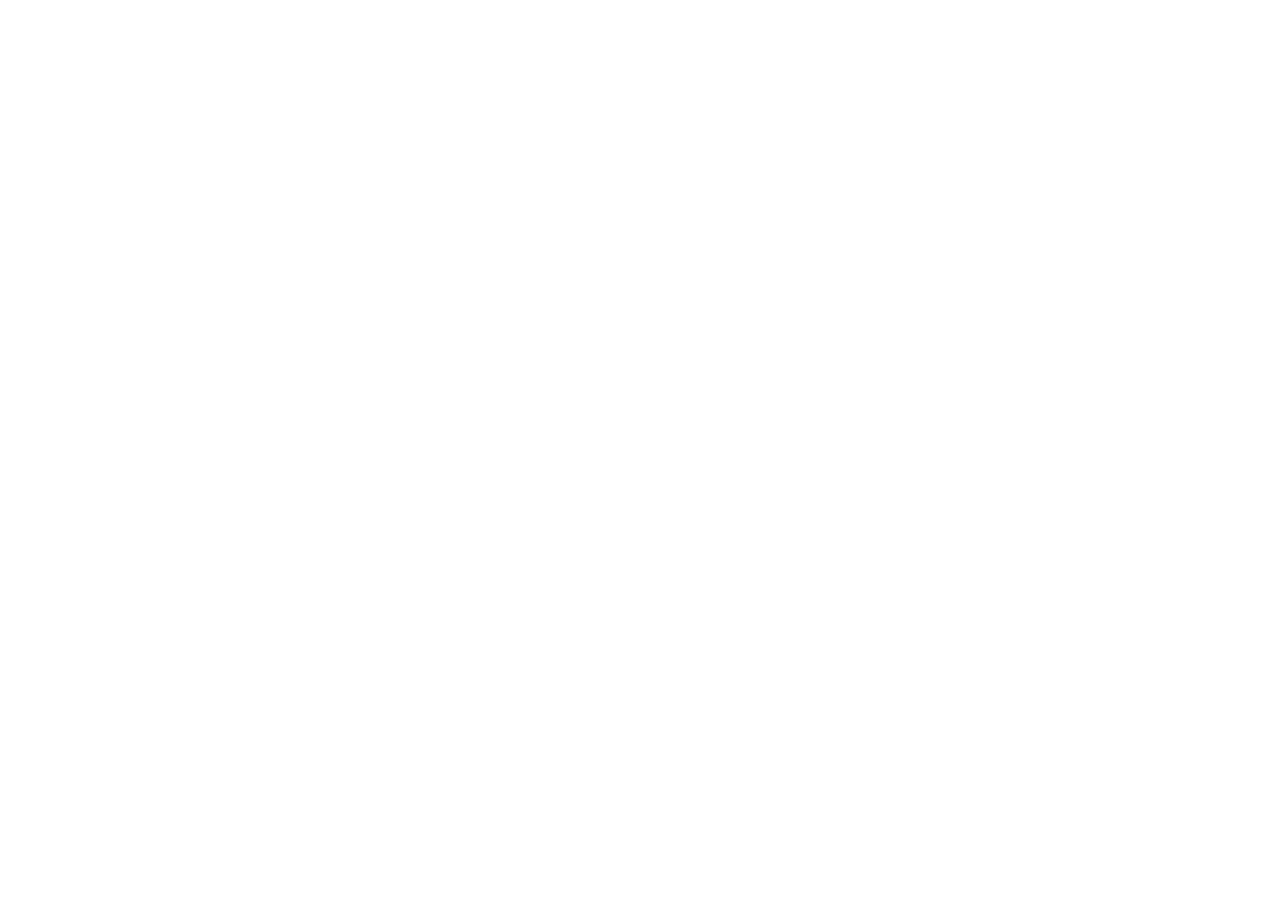
==== index.html @ 27d2688a "Initial commit" ====
<!DOCTYPE html>
<html lang="en">

    <head>
        <meta charset="UTF-8">
        <meta http-equiv="X-UA-Compatible" content="IE=edge">
        <meta name="viewport" content="width=device-width, initial-scale=1.0">
        <title>Document</title>
    </head>

    <body>
    
    </body>

</html>
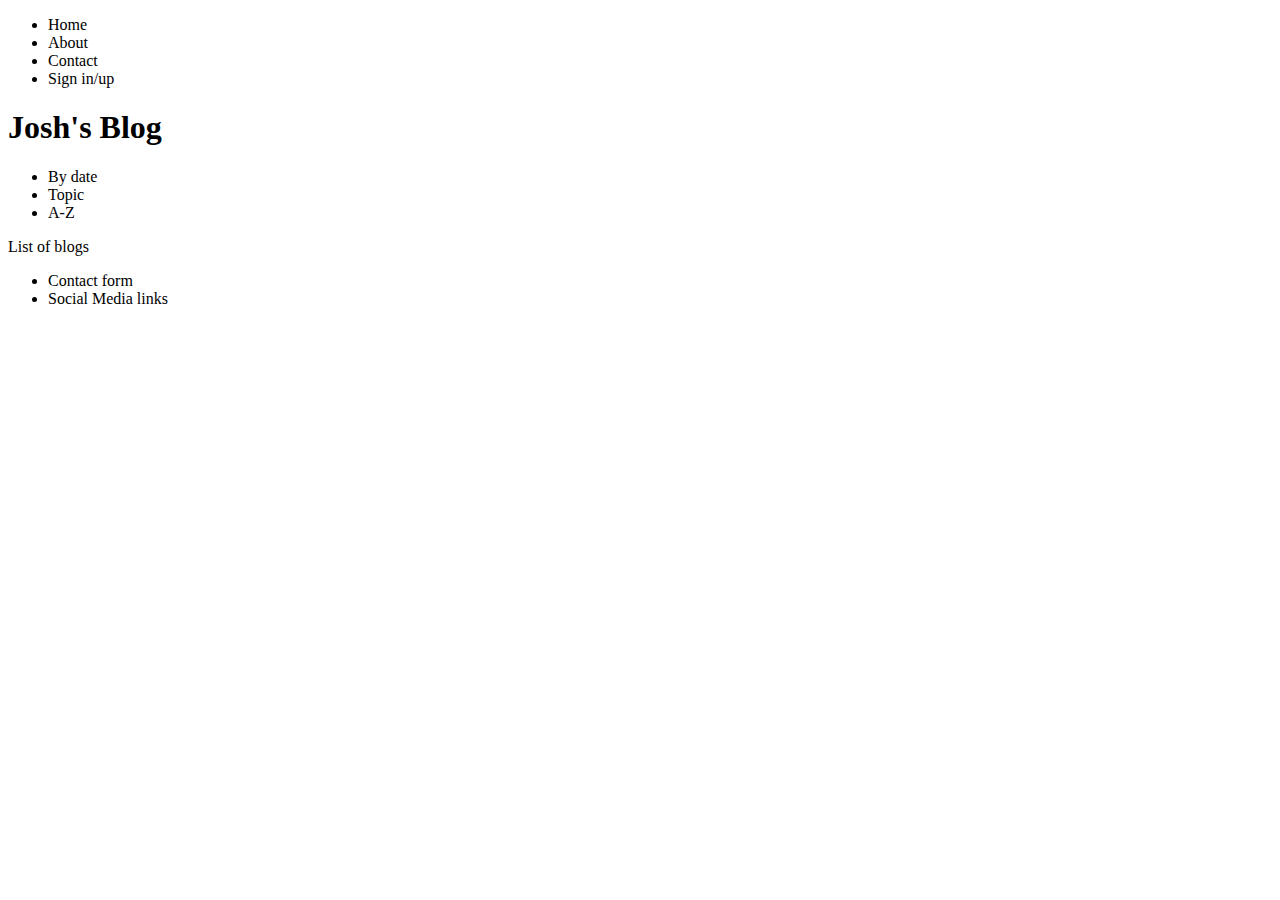
==== commit 1a78fec7: "Add basic homepage layout and list content" ====
--- a/index.html
+++ b/index.html
@@ -5,11 +5,50 @@
         <meta charset="UTF-8">
         <meta http-equiv="X-UA-Compatible" content="IE=edge">
         <meta name="viewport" content="width=device-width, initial-scale=1.0">
-        <title>Document</title>
+        <meta name="description" content="#"> 
+        <meta name="keywords" content="#"> 
+        <meta name="author" content="#">
+
+        <!-- linked css file -->
+        <link href = "./assets/css/style.css" rel = "stylesheet">
+
+        <!-- favicon link to ensure its found by all browsers -->
+        <link href = "#" rel = "shortcut icon" type = "image/x-icon">
+
+        <title>Josh's Blog</title>
     </head>
 
     <body>
-    
+        <!-- header -->
+        <header>
+            <nav>
+                <ul class="vertical-list">
+                    <li>Home</li>
+                    <li>About</li>
+                    <li>Contact</li>
+                    <li>Sign in/up</li>
+                </ul>
+            </nav>
+            <!-- make the logo a link to home page -->
+            <h1>Josh's Blog</h1>
+        </header>
+        <!-- main section - blog selection -->
+        <main class="main--bg-blue-green">
+            <ul class="vertical-list">
+                <li>By date</li>
+                <li>Topic</li>
+                <li>A-Z</li>
+            </ul>
+            <div>
+                <p>List of blogs</p>
+            </div>
+        </main>
+        <!-- footer -->
+        <footer class="footer--bg-blue-black">
+            <ul class="vertical-list">
+                <li>Contact form</li>
+                <li>Social Media links</li>
+            </ul>
+        </footer>
     </body>
-
 </html>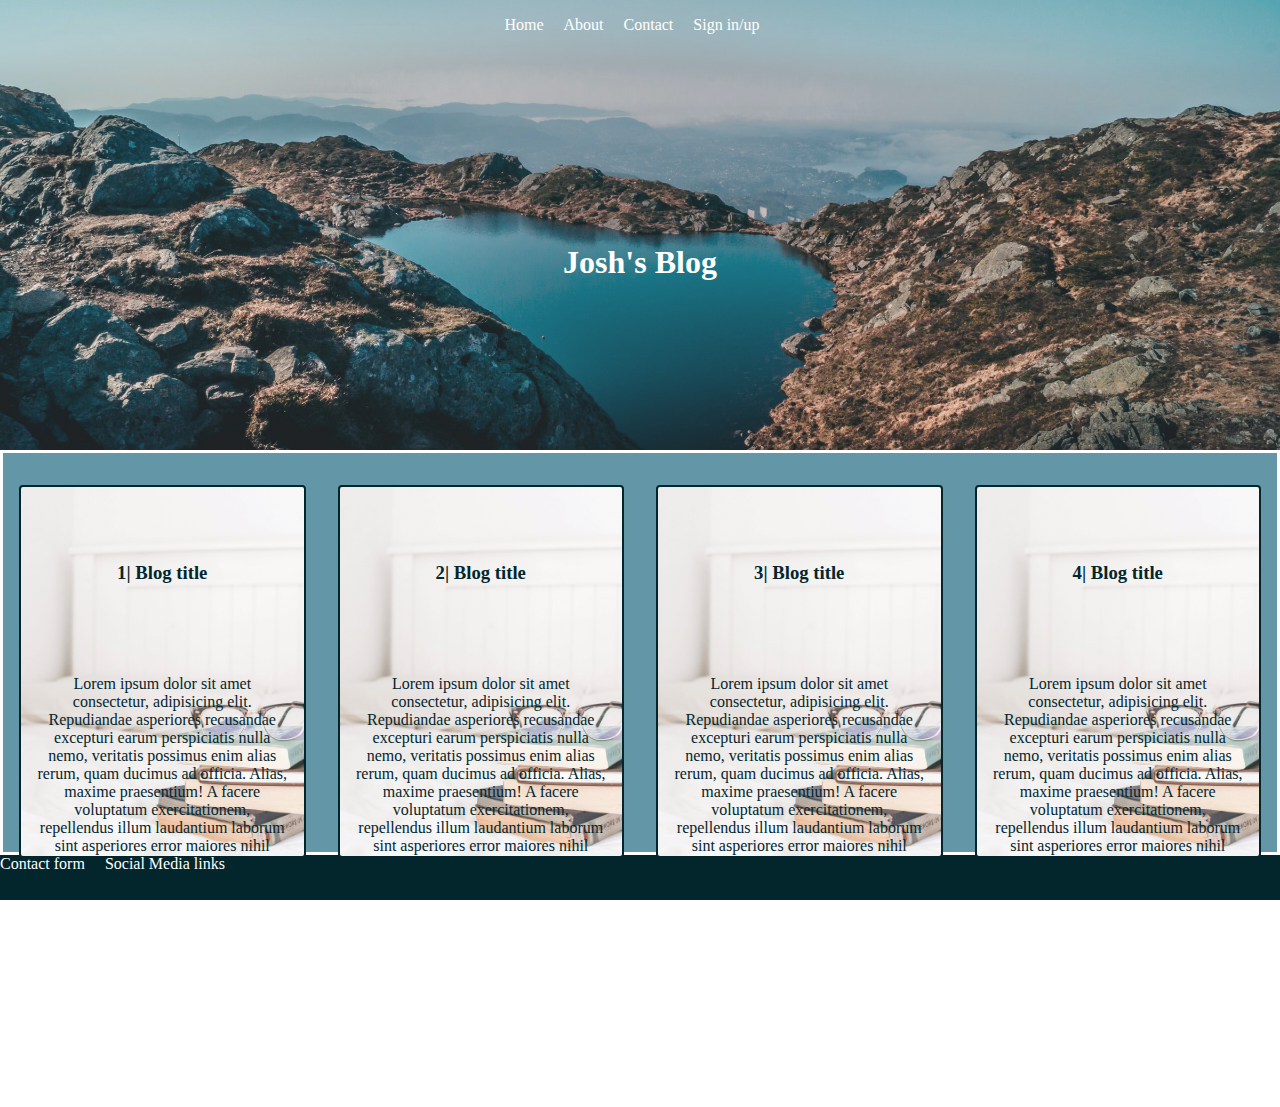
==== commit b76cb024: "Create and style basic blog tiles with background img" ====
--- a/index.html
+++ b/index.html
@@ -34,14 +34,33 @@
         </header>
         <!-- main section - blog selection -->
         <main class="main--bg-blue-green">
-            <ul class="vertical-list">
+            <!-- <ul class="vertical-list">
                 <li>By date</li>
                 <li>Topic</li>
                 <li>A-Z</li>
-            </ul>
-            <div>
-                <p>List of blogs</p>
+            </ul> -->
+            <!-- using css grid display for the titles -->
+            <div class="blog-tiles-container">
+                <!-- use JS to build these tiles from the full blog? -->
+                <div class="blog-tile">
+                    <!-- use role="img" and aria-label="Blog x image desc" instead of img with alt -->
+                    <h3>1| Blog title</h3>
+                    <p>Lorem ipsum dolor sit amet consectetur, adipisicing elit. Repudiandae asperiores recusandae excepturi earum perspiciatis nulla nemo, veritatis possimus enim alias rerum, quam ducimus ad officia. Alias, maxime praesentium! A facere voluptatum exercitationem, repellendus illum laudantium laborum sint asperiores error maiores nihil cum, officia libero voluptatibus adipisci harum commodi corrupti qui atque, id minus iusto! Expedita aperiam veritatis a aspernatur, nisi fuga enim soluta dolor commodi laboriosam. Tenetur, assumenda magni, alias saepe ex iste quasi aliquam fugiat qui quod quos quis, hic explicabo corrupti! Distinctio, porro voluptatem, voluptate at quisquam enim dolore fugit assumenda blanditiis nam quasi quibusdam asperiores, odit dolorem?</p>
+                </div>
+                <div class="blog-tile">
+                    <h3>2| Blog title</h3>
+                    <p>Lorem ipsum dolor sit amet consectetur, adipisicing elit. Repudiandae asperiores recusandae excepturi earum perspiciatis nulla nemo, veritatis possimus enim alias rerum, quam ducimus ad officia. Alias, maxime praesentium! A facere voluptatum exercitationem, repellendus illum laudantium laborum sint asperiores error maiores nihil cum, officia libero voluptatibus adipisci harum commodi corrupti qui atque, id minus iusto! Expedita aperiam veritatis a aspernatur, nisi fuga enim soluta dolor commodi laboriosam. Tenetur, assumenda magni, alias saepe ex iste quasi aliquam fugiat qui quod quos quis, hic explicabo corrupti! Distinctio, porro voluptatem, voluptate at quisquam enim dolore fugit assumenda blanditiis nam quasi quibusdam asperiores, odit dolorem?</p>
+                </div>
+                <div class="blog-tile">
+                    <h3>3| Blog title</h3>
+                    <p>Lorem ipsum dolor sit amet consectetur, adipisicing elit. Repudiandae asperiores recusandae excepturi earum perspiciatis nulla nemo, veritatis possimus enim alias rerum, quam ducimus ad officia. Alias, maxime praesentium! A facere voluptatum exercitationem, repellendus illum laudantium laborum sint asperiores error maiores nihil cum, officia libero voluptatibus adipisci harum commodi corrupti qui atque, id minus iusto! Expedita aperiam veritatis a aspernatur, nisi fuga enim soluta dolor commodi laboriosam. Tenetur, assumenda magni, alias saepe ex iste quasi aliquam fugiat qui quod quos quis, hic explicabo corrupti! Distinctio, porro voluptatem, voluptate at quisquam enim dolore fugit assumenda blanditiis nam quasi quibusdam asperiores, odit dolorem?</p>
+                </div>
+                <div class="blog-tile">
+                    <h3>4| Blog title</h3>
+                    <p>Lorem ipsum dolor sit amet consectetur, adipisicing elit. Repudiandae asperiores recusandae excepturi earum perspiciatis nulla nemo, veritatis possimus enim alias rerum, quam ducimus ad officia. Alias, maxime praesentium! A facere voluptatum exercitationem, repellendus illum laudantium laborum sint asperiores error maiores nihil cum, officia libero voluptatibus adipisci harum commodi corrupti qui atque, id minus iusto! Expedita aperiam veritatis a aspernatur, nisi fuga enim soluta dolor commodi laboriosam. Tenetur, assumenda magni, alias saepe ex iste quasi aliquam fugiat qui quod quos quis, hic explicabo corrupti! Distinctio, porro voluptatem, voluptate at quisquam enim dolore fugit assumenda blanditiis nam quasi quibusdam asperiores, odit dolorem?</p>
+                </div>
             </div>
+            
         </main>
         <!-- footer -->
         <footer class="footer--bg-blue-black">
--- a/assets/css/style.css
+++ b/assets/css/style.css
@@ -0,0 +1,126 @@
+/* ---------------------- IMPORTS */
+
+
+/* ---------------------- BASIC SETUP */
+
+*{
+    box-sizing: border-box;
+    padding: 0;
+    margin: 0;
+}
+
+body{
+    /* font-family: ; */
+    /* font-size: ; */
+    height: 100vh;
+}
+
+
+/* ---------------------- BG COLOURS */
+
+.main--bg-blue-green{
+    background-color: #6397a8;
+}
+
+.footer--bg-blue-black{
+    background-color: #03262d;
+}
+
+
+/* ---------------------- HEADER */
+
+/* Photo by <a href="https://unsplash.com/@lois184?utm_source=unsplash&utm_medium=referral&utm_content=creditCopyText">Louis Droege</a> on <a href="https://unsplash.com/s/photos/scenary?utm_source=unsplash&utm_medium=referral&utm_content=creditCopyText">Unsplash</a> */
+header{
+    height: 50vh;
+
+    background-image: linear-gradient(rgba(241, 251, 255, 0.1),rgba(241, 251, 255, 0.1)), url("../images/home-bg-img.jpg");
+    background-repeat: no-repeat;
+    background-size: cover;
+    background-position: center;
+
+    color: #fff;
+
+    display:grid;
+    grid-template-rows: 1fr 5fr;
+}
+
+header h1{
+    justify-self: center;
+    align-self: center;
+    
+}
+
+
+
+/* ---------------------- MAIN */
+
+main{
+    height: 45vh;
+    border: 3px solid #fff;
+    padding: 1em;
+
+}
+
+
+/* ---------------------- BLOG TILES */
+
+.blog-tiles-container{
+    display: grid;
+    grid-template-columns: repeat(4, 1fr);
+    gap: 2em;
+
+    padding-top: 1em;
+}
+
+/* using a reduced version of the blog image here */
+/* Photo by <a href="https://unsplash.com/@sincerelymedia?utm_source=unsplash&utm_medium=referral&utm_content=creditCopyText">Sincerely Media</a> on <a href="https://unsplash.com/?utm_source=unsplash&utm_medium=referral&utm_content=creditCopyText">Unsplash</a> */
+.blog-tile{
+
+    color: #03262d;
+    height: 60%;
+    overflow: hidden;
+
+    background-image: linear-gradient(rgba(241, 251, 255, 0.2),rgba(241, 251, 255, 0.2)), url("../images/blog-img-reduced.jpg");
+    background-repeat: no-repeat;
+    background-size: cover;
+    background-position: center;
+
+    border: 2px solid #03262d;
+    border-radius: 4px;
+}
+
+.blog-tile h3{
+    text-align: center;
+    padding: 4em;
+}
+
+.blog-tile p{
+    text-align: center;
+    padding: 1em;
+}
+
+
+/* ---------------------- FOOTER */
+
+footer{
+    color: #fff;
+    height: 5vh;
+
+}
+
+
+/* ---------------------- NAV */
+
+nav{
+    justify-self: center;
+    padding:1em;
+}
+
+
+
+/* ---------------------- LISTS */
+
+.vertical-list li{
+    display: inline;
+    padding-right: 1em;
+}
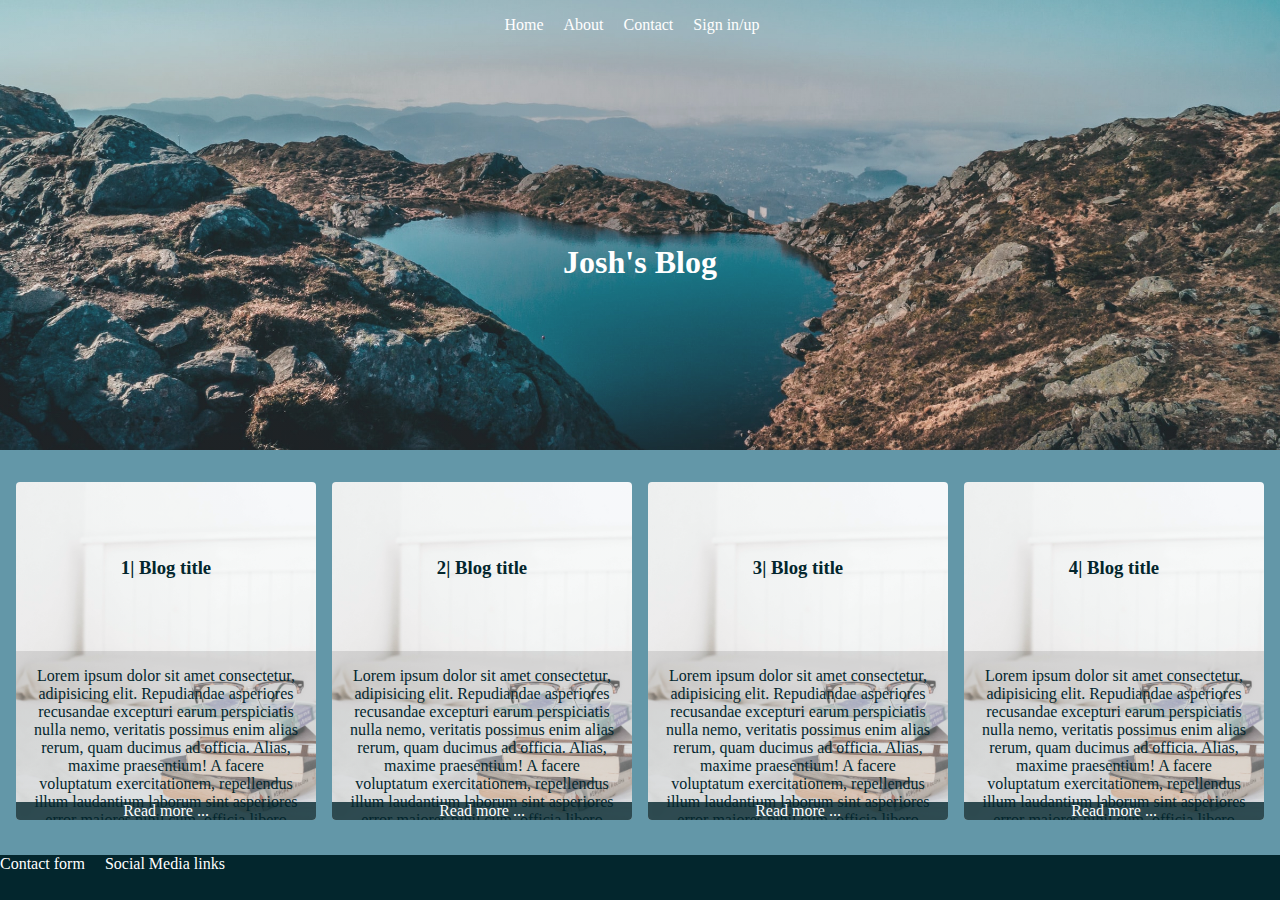
==== commit b5111f54: "Edit styling for and add read more banner to blog tiles" ====
--- a/index.html
+++ b/index.html
@@ -46,18 +46,22 @@
                     <!-- use role="img" and aria-label="Blog x image desc" instead of img with alt -->
                     <h3>1| Blog title</h3>
                     <p>Lorem ipsum dolor sit amet consectetur, adipisicing elit. Repudiandae asperiores recusandae excepturi earum perspiciatis nulla nemo, veritatis possimus enim alias rerum, quam ducimus ad officia. Alias, maxime praesentium! A facere voluptatum exercitationem, repellendus illum laudantium laborum sint asperiores error maiores nihil cum, officia libero voluptatibus adipisci harum commodi corrupti qui atque, id minus iusto! Expedita aperiam veritatis a aspernatur, nisi fuga enim soluta dolor commodi laboriosam. Tenetur, assumenda magni, alias saepe ex iste quasi aliquam fugiat qui quod quos quis, hic explicabo corrupti! Distinctio, porro voluptatem, voluptate at quisquam enim dolore fugit assumenda blanditiis nam quasi quibusdam asperiores, odit dolorem?</p>
+                    <div class="read-more">Read more ...</div>
                 </div>
                 <div class="blog-tile">
                     <h3>2| Blog title</h3>
                     <p>Lorem ipsum dolor sit amet consectetur, adipisicing elit. Repudiandae asperiores recusandae excepturi earum perspiciatis nulla nemo, veritatis possimus enim alias rerum, quam ducimus ad officia. Alias, maxime praesentium! A facere voluptatum exercitationem, repellendus illum laudantium laborum sint asperiores error maiores nihil cum, officia libero voluptatibus adipisci harum commodi corrupti qui atque, id minus iusto! Expedita aperiam veritatis a aspernatur, nisi fuga enim soluta dolor commodi laboriosam. Tenetur, assumenda magni, alias saepe ex iste quasi aliquam fugiat qui quod quos quis, hic explicabo corrupti! Distinctio, porro voluptatem, voluptate at quisquam enim dolore fugit assumenda blanditiis nam quasi quibusdam asperiores, odit dolorem?</p>
+                    <div class="read-more">Read more ...</div>
                 </div>
                 <div class="blog-tile">
                     <h3>3| Blog title</h3>
                     <p>Lorem ipsum dolor sit amet consectetur, adipisicing elit. Repudiandae asperiores recusandae excepturi earum perspiciatis nulla nemo, veritatis possimus enim alias rerum, quam ducimus ad officia. Alias, maxime praesentium! A facere voluptatum exercitationem, repellendus illum laudantium laborum sint asperiores error maiores nihil cum, officia libero voluptatibus adipisci harum commodi corrupti qui atque, id minus iusto! Expedita aperiam veritatis a aspernatur, nisi fuga enim soluta dolor commodi laboriosam. Tenetur, assumenda magni, alias saepe ex iste quasi aliquam fugiat qui quod quos quis, hic explicabo corrupti! Distinctio, porro voluptatem, voluptate at quisquam enim dolore fugit assumenda blanditiis nam quasi quibusdam asperiores, odit dolorem?</p>
+                    <div class="read-more">Read more ...</div>
                 </div>
                 <div class="blog-tile">
                     <h3>4| Blog title</h3>
                     <p>Lorem ipsum dolor sit amet consectetur, adipisicing elit. Repudiandae asperiores recusandae excepturi earum perspiciatis nulla nemo, veritatis possimus enim alias rerum, quam ducimus ad officia. Alias, maxime praesentium! A facere voluptatum exercitationem, repellendus illum laudantium laborum sint asperiores error maiores nihil cum, officia libero voluptatibus adipisci harum commodi corrupti qui atque, id minus iusto! Expedita aperiam veritatis a aspernatur, nisi fuga enim soluta dolor commodi laboriosam. Tenetur, assumenda magni, alias saepe ex iste quasi aliquam fugiat qui quod quos quis, hic explicabo corrupti! Distinctio, porro voluptatem, voluptate at quisquam enim dolore fugit assumenda blanditiis nam quasi quibusdam asperiores, odit dolorem?</p>
+                    <div class="read-more">Read more ...</div>
                 </div>
             </div>
             
--- a/assets/css/style.css
+++ b/assets/css/style.css
@@ -56,7 +56,6 @@
 
 main{
     height: 45vh;
-    border: 3px solid #fff;
     padding: 1em;
 
 }
@@ -66,37 +65,57 @@
 
 .blog-tiles-container{
     display: grid;
+    /* width */
     grid-template-columns: repeat(4, 1fr);
-    gap: 2em;
+    /* height */
+    height: inherit;
 
     padding-top: 1em;
+    gap: 1em;
 }
 
 /* using a reduced version of the blog image here */
 /* Photo by <a href="https://unsplash.com/@sincerelymedia?utm_source=unsplash&utm_medium=referral&utm_content=creditCopyText">Sincerely Media</a> on <a href="https://unsplash.com/?utm_source=unsplash&utm_medium=referral&utm_content=creditCopyText">Unsplash</a> */
 .blog-tile{
+    position: relative;
+    /* align-self: center; */
 
     color: #03262d;
     height: 60%;
-    overflow: hidden;
+    overflow: clip;
 
-    background-image: linear-gradient(rgba(241, 251, 255, 0.2),rgba(241, 251, 255, 0.2)), url("../images/blog-img-reduced.jpg");
+    background-image: linear-gradient(rgba(241, 251, 255, 0.4),rgba(241, 251, 255, 0.4)), url("../images/blog-img-reduced.jpg");
     background-repeat: no-repeat;
     background-size: cover;
     background-position: center;
 
-    border: 2px solid #03262d;
     border-radius: 4px;
 }
 
 .blog-tile h3{
+    height:50%;
     text-align: center;
     padding: 4em;
 }
 
 .blog-tile p{
+    height: 50%;
+
     text-align: center;
     padding: 1em;
+
+    background-color: rgba(0, 0, 0, 0.1);
+}
+
+.read-more{
+    position: absolute;
+    width: 100%;
+    text-align: center;
+    bottom: 0;
+    /* right: 50%; */
+
+    color: #fff;
+    background-color:rgba(3, 38, 45, 0.8);
 }
 
 
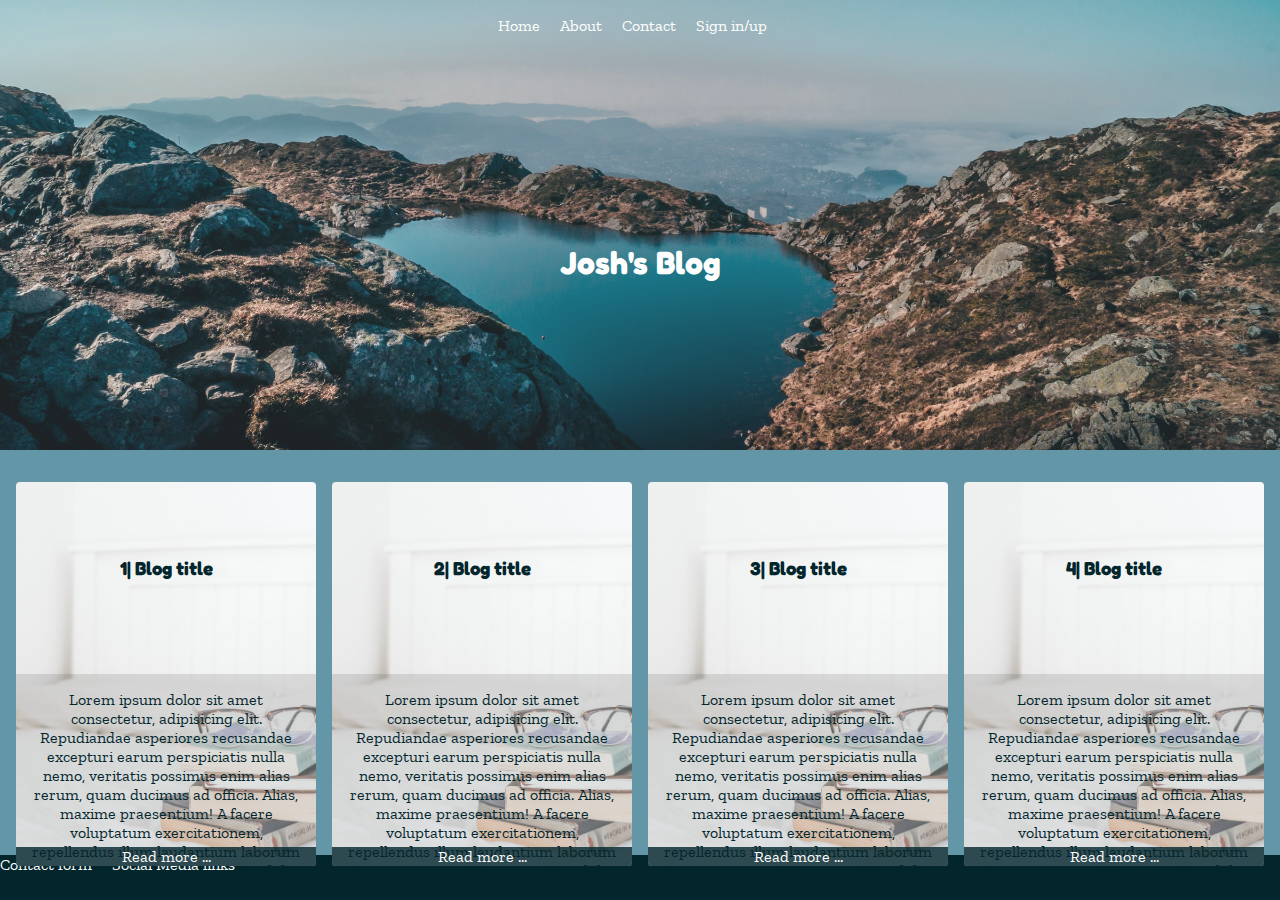
==== commit 819ac662: "Add google fonts api with Zilla Slab and Fredoka" ====
--- a/index.html
+++ b/index.html
@@ -12,7 +12,10 @@
         <!-- linked css file -->
         <link href = "./assets/css/style.css" rel = "stylesheet">
 
-        <!-- favicon link to ensure its found by all browsers -->
+        <!-- google font api link -->
+        <link rel="stylesheet" href="https://fonts.googleapis.com/css?family=Zilla+Slab|Fredoka">
+
+        <!-- ADD favicon link to ensure its found by all browsers -->
         <link href = "#" rel = "shortcut icon" type = "image/x-icon">
 
         <title>Josh's Blog</title>
--- a/assets/css/style.css
+++ b/assets/css/style.css
@@ -10,9 +10,9 @@
 }
 
 body{
-    /* font-family: ; */
+    font-family: Zilla Slab, sans-serif;
     /* font-size: ; */
-    height: 100vh;
+    min-height: 100vh;
 }
 
 
@@ -45,9 +45,10 @@
 }
 
 header h1{
+    font-family: Fredoka, sans-serif;
+
     justify-self: center;
     align-self: center;
-    
 }
 
 
@@ -93,6 +94,8 @@
 }
 
 .blog-tile h3{
+    font-family: Fredoka, sans-serif;
+
     height:50%;
     text-align: center;
     padding: 4em;
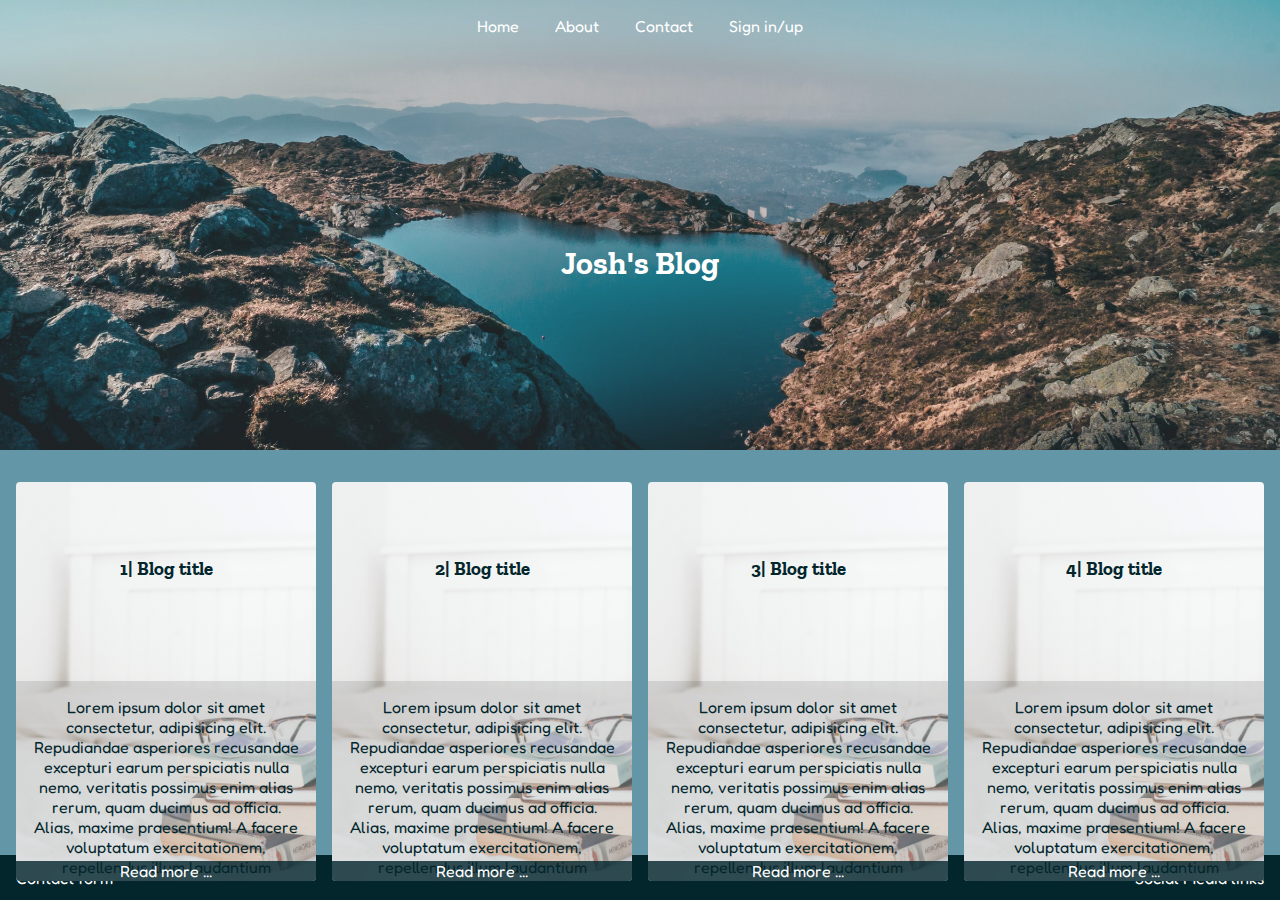
==== commit e304e7e9: "Add and style anchor elements for the nav" ====
--- a/index.html
+++ b/index.html
@@ -26,10 +26,10 @@
         <header>
             <nav>
                 <ul class="vertical-list">
-                    <li>Home</li>
-                    <li>About</li>
-                    <li>Contact</li>
-                    <li>Sign in/up</li>
+                    <li><a href="./index.html">Home</a></li>
+                    <li><a href="#">About</a></li>
+                    <li><a href="#">Contact</a></li>
+                    <li><a href="#">Sign in/up</a></li>
                 </ul>
             </nav>
             <!-- make the logo a link to home page -->
--- a/assets/css/style.css
+++ b/assets/css/style.css
@@ -10,7 +10,8 @@
 }
 
 body{
-    font-family: Zilla Slab, sans-serif;
+    /* font-family: Zilla Slab, sans-serif; */
+    font-family: Fredoka, sans-serif;
     /* font-size: ; */
     min-height: 100vh;
 }
@@ -45,7 +46,8 @@
 }
 
 header h1{
-    font-family: Fredoka, sans-serif;
+    /* font-family: Fredoka, sans-serif; */
+    font-family: Zilla Slab, sans-serif;
 
     justify-self: center;
     align-self: center;
@@ -94,7 +96,8 @@
 }
 
 .blog-tile h3{
-    font-family: Fredoka, sans-serif;
+    font-family: Zilla Slab, sans-serif;
+    /* font-family: Fredoka, sans-serif; */
 
     height:50%;
     text-align: center;
@@ -127,7 +130,18 @@
 footer{
     color: #fff;
     height: 5vh;
+    display:flex;
+}
 
+footer ul{
+    width:100%;
+    display:flex;
+    justify-content: space-between;
+}
+
+footer li{
+    align-self: center;
+    padding:0;
 }
 
 
@@ -138,11 +152,18 @@
     padding:1em;
 }
 
+nav a:hover{
+    color: #03262d;
+}
 
+a{
+    text-decoration: none;
+    color: #fff;
+}
 
 /* ---------------------- LISTS */
 
 .vertical-list li{
     display: inline;
-    padding-right: 1em;
+    padding: 0 1em 0 1em;
 }
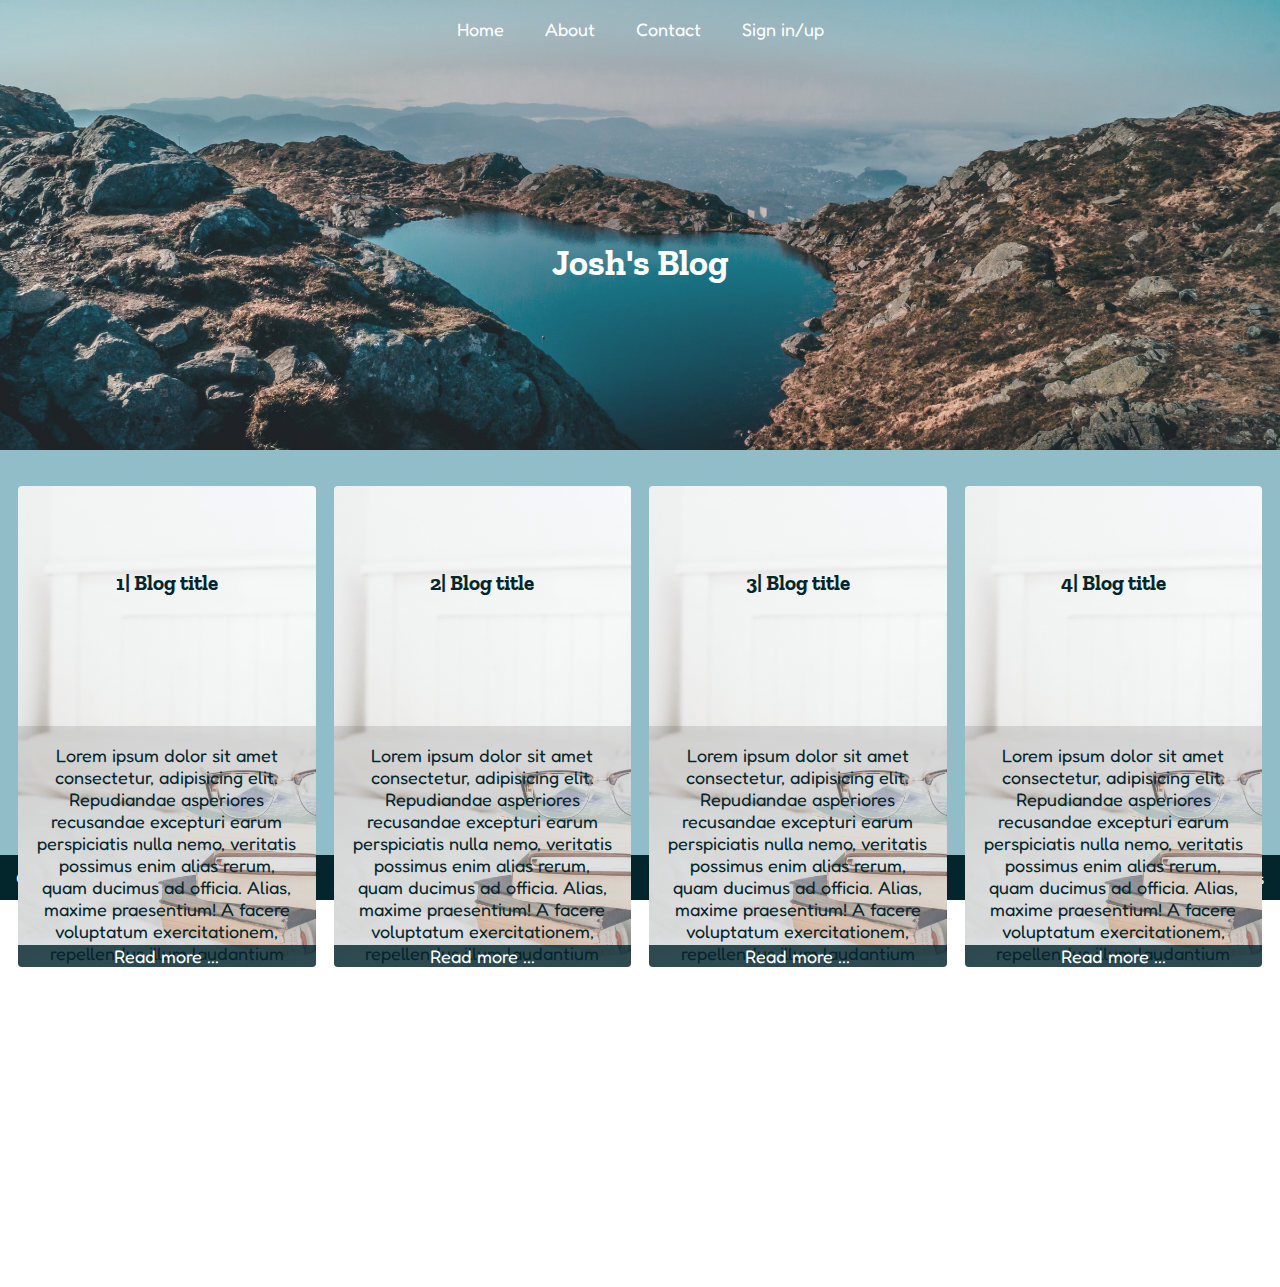
==== commit 25d80abe: "Add first example blog html layout, styling and link from index.html" ====
--- a/index.html
+++ b/index.html
@@ -23,7 +23,7 @@
 
     <body>
         <!-- header -->
-        <header>
+        <header class="homepage-header">
             <nav>
                 <ul class="vertical-list">
                     <li><a href="./index.html">Home</a></li>
@@ -45,12 +45,15 @@
             <!-- using css grid display for the titles -->
             <div class="blog-tiles-container">
                 <!-- use JS to build these tiles from the full blog? -->
-                <div class="blog-tile">
-                    <!-- use role="img" and aria-label="Blog x image desc" instead of img with alt -->
-                    <h3>1| Blog title</h3>
-                    <p>Lorem ipsum dolor sit amet consectetur, adipisicing elit. Repudiandae asperiores recusandae excepturi earum perspiciatis nulla nemo, veritatis possimus enim alias rerum, quam ducimus ad officia. Alias, maxime praesentium! A facere voluptatum exercitationem, repellendus illum laudantium laborum sint asperiores error maiores nihil cum, officia libero voluptatibus adipisci harum commodi corrupti qui atque, id minus iusto! Expedita aperiam veritatis a aspernatur, nisi fuga enim soluta dolor commodi laboriosam. Tenetur, assumenda magni, alias saepe ex iste quasi aliquam fugiat qui quod quos quis, hic explicabo corrupti! Distinctio, porro voluptatem, voluptate at quisquam enim dolore fugit assumenda blanditiis nam quasi quibusdam asperiores, odit dolorem?</p>
-                    <div class="read-more">Read more ...</div>
-                </div>
+                <a href="./blogs/1_example_blog_18-03-22.html">
+                    <div class="blog-tile">
+                        <!-- use role="img" and aria-label="Blog x image desc" instead of img with alt -->
+                        <h3>1| Blog title</h3>
+                        <p>Lorem ipsum dolor sit amet consectetur, adipisicing elit. Repudiandae asperiores recusandae excepturi earum perspiciatis nulla nemo, veritatis possimus enim alias rerum, quam ducimus ad officia. Alias, maxime praesentium! A facere voluptatum exercitationem, repellendus illum laudantium laborum sint asperiores error maiores nihil cum, officia libero voluptatibus adipisci harum commodi corrupti qui atque, id minus iusto! Expedita aperiam veritatis a aspernatur, nisi fuga enim soluta dolor commodi laboriosam. Tenetur, assumenda magni, alias saepe ex iste quasi aliquam fugiat qui quod quos quis, hic explicabo corrupti! Distinctio, porro voluptatem, voluptate at quisquam enim dolore fugit assumenda blanditiis nam quasi quibusdam asperiores, odit dolorem?</p>
+                        <div class="read-more">Read more ...</div>
+                    </div>
+                </a>
+                
                 <div class="blog-tile">
                     <h3>2| Blog title</h3>
                     <p>Lorem ipsum dolor sit amet consectetur, adipisicing elit. Repudiandae asperiores recusandae excepturi earum perspiciatis nulla nemo, veritatis possimus enim alias rerum, quam ducimus ad officia. Alias, maxime praesentium! A facere voluptatum exercitationem, repellendus illum laudantium laborum sint asperiores error maiores nihil cum, officia libero voluptatibus adipisci harum commodi corrupti qui atque, id minus iusto! Expedita aperiam veritatis a aspernatur, nisi fuga enim soluta dolor commodi laboriosam. Tenetur, assumenda magni, alias saepe ex iste quasi aliquam fugiat qui quod quos quis, hic explicabo corrupti! Distinctio, porro voluptatem, voluptate at quisquam enim dolore fugit assumenda blanditiis nam quasi quibusdam asperiores, odit dolorem?</p>
--- a/assets/css/style.css
+++ b/assets/css/style.css
@@ -12,7 +12,8 @@
 body{
     /* font-family: Zilla Slab, sans-serif; */
     font-family: Fredoka, sans-serif;
-    /* font-size: ; */
+    font-size: 18px;
+    color: #03262d;
     min-height: 100vh;
 }
 
@@ -20,7 +21,7 @@
 /* ---------------------- BG COLOURS */
 
 .main--bg-blue-green{
-    background-color: #6397a8;
+    background-color: rgba(116, 173, 186, 0.8);
 }
 
 .footer--bg-blue-black{
@@ -30,16 +31,8 @@
 
 /* ---------------------- HEADER */
 
-/* Photo by <a href="https://unsplash.com/@lois184?utm_source=unsplash&utm_medium=referral&utm_content=creditCopyText">Louis Droege</a> on <a href="https://unsplash.com/s/photos/scenary?utm_source=unsplash&utm_medium=referral&utm_content=creditCopyText">Unsplash</a> */
 header{
     height: 50vh;
-
-    background-image: linear-gradient(rgba(241, 251, 255, 0.1),rgba(241, 251, 255, 0.1)), url("../images/home-bg-img.jpg");
-    background-repeat: no-repeat;
-    background-size: cover;
-    background-position: center;
-
-    color: #fff;
 
     display:grid;
     grid-template-rows: 1fr 5fr;
@@ -53,6 +46,25 @@
     align-self: center;
 }
 
+/* Photo by <a href="https://unsplash.com/@lois184?utm_source=unsplash&utm_medium=referral&utm_content=creditCopyText">Louis Droege</a> on <a href="https://unsplash.com/s/photos/scenary?utm_source=unsplash&utm_medium=referral&utm_content=creditCopyText">Unsplash</a> */
+.homepage-header{
+    background-image: linear-gradient(rgba(241, 251, 255, 0.1),rgba(241, 251, 255, 0.1)), url("../images/home-bg-img.jpg");
+    background-repeat: no-repeat;
+    background-size: cover;
+    background-position: center;
+
+    color: #fff;
+}
+
+/* Photo by <a href="https://unsplash.com/@sincerelymedia?utm_source=unsplash&utm_medium=referral&utm_content=creditCopyText">Sincerely Media</a> on <a href="https://unsplash.com/?utm_source=unsplash&utm_medium=referral&utm_content=creditCopyText">Unsplash</a> */
+.blog1-header{
+    background-image: linear-gradient(rgba(241, 251, 255, 0.1),rgba(241, 251, 255, 0.1)), url("../images/blog-img-fullsize.jpg");
+    background-repeat: no-repeat;
+    background-size: cover;
+    background-position: center;
+
+    color:#03262d;
+}
 
 
 /* ---------------------- MAIN */
@@ -125,12 +137,34 @@
 }
 
 
+/* ---------------------- BLOG CONTENT */
+
+.blog-content-container{
+    display: grid;
+    align-items: center;
+    justify-items: center;
+    
+    grid-template-columns: repeat(1, 1fr);
+    gap: 1em;
+}
+
+.blog-content-container div{
+    padding: 2% 20% 0 20%;
+    text-align: center;
+}
+
+.blog-content-container p{
+    padding: 1%;
+}
+
+
 /* ---------------------- FOOTER */
 
 footer{
     color: #fff;
     height: 5vh;
     display:flex;
+    font-size: 16px;
 }
 
 footer ul{
@@ -152,13 +186,9 @@
     padding:1em;
 }
 
-nav a:hover{
-    color: #03262d;
-}
-
 a{
     text-decoration: none;
-    color: #fff;
+    color: inherit;
 }
 
 /* ---------------------- LISTS */
